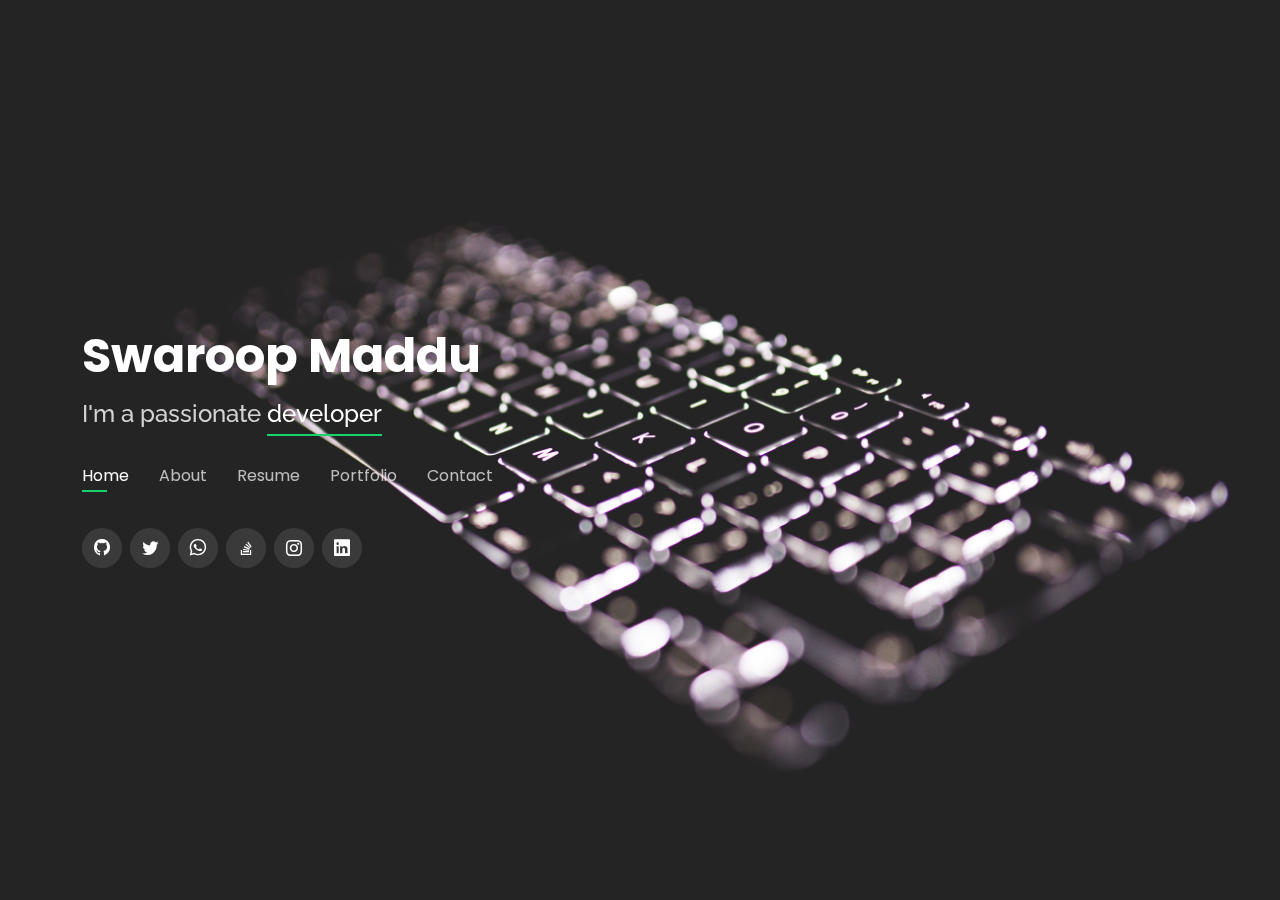
==== index.html @ d1d8c2c5 "update portfolio" ====
<!DOCTYPE html>
<html lang="en">

<head>
  <meta charset="utf-8">
  <meta content="width=device-width, initial-scale=1.0" name="viewport">

  <title>Swaroop Maddu</title>
  <meta content="" name="description">
  <meta content="" name="keywords">

  <!-- Favicons -->
  <link href="assets/img/favicon.png" rel="icon">
  <link href="assets/img/apple-touch-icon.png" rel="apple-touch-icon">

  <!-- Google Fonts -->
  <link href="https://fonts.googleapis.com/css?family=Open+Sans:300,300i,400,400i,600,600i,700,700i|Raleway:300,300i,400,400i,500,500i,600,600i,700,700i|Poppins:300,300i,400,400i,500,500i,600,600i,700,700i" rel="stylesheet">

  <!-- Vendor CSS Files -->
  <link href="assets/vendor/bootstrap/css/bootstrap.min.css" rel="stylesheet">
  <link href="assets/vendor/bootstrap-icons/bootstrap-icons.css" rel="stylesheet">
  <link href="assets/vendor/boxicons/css/boxicons.min.css" rel="stylesheet">
  <link href="assets/vendor/glightbox/css/glightbox.min.css" rel="stylesheet">
  <link href="assets/vendor/remixicon/remixicon.css" rel="stylesheet">
  <link href="assets/vendor/swiper/swiper-bundle.min.css" rel="stylesheet">

  <!-- Template Main CSS File -->
  <link href="assets/css/style.css" rel="stylesheet">

</head>
<style>
  .portfolio-wrap .img-fluid{
    width: 30rem;
    height: 15rem;
    }

</style>

<body>

  <!-- ======= Header ======= -->
  <header id="header">
    <div class="container">

      <h1><a href="index.html">Swaroop Maddu</a></h1>
      <h2>I'm a passionate <span>developer</span></h2>

      <nav id="navbar" class="navbar">
        <ul>
          <li><a class="nav-link active" href="#header">Home</a></li>
          <li><a class="nav-link" href="#about">About</a></li>
          <li><a class="nav-link" href="#resume">Resume</a></li>
          <li><a class="nav-link" href="#portfolio">Portfolio</a></li>
          <li><a class="nav-link" href="#contact">Contact</a></li>
        </ul>
        <i class="bi bi-list mobile-nav-toggle"></i>
      </nav><!-- .navbar -->

      <div class="social-links">
        <a href="https://github.com/swaroopmaddu" class="github"><i class="bi bi-github"></i></a>
        <a href="https://twitter.com/MadduSwaroop" class="twitter"><i class="bi bi-twitter"></i></a>     
        <a href="https://wa.me/919705672878/?text=Hello" class="whatsapp"><i class="bi bi-whatsapp"></i></a>   
        <a href="https://stackoverflow.com/users/8326080/maddu-swaroop" class="stackoverflow"><i class="ri-stack-overflow-fill"></i></a>
        <a href="https://www.instagram.com/madduswaroop/" class="instagram"><i class="bi bi-instagram"></i></a>
        <a href="https://www.linkedin.com/in/madduswaroop/" class="linkedin"><i class="bi bi-linkedin"></i></a>

       
      </div>

    </div>
  </header><!-- End Header -->

  <!-- ======= About Section ======= -->
  <section id="about" class="about">

    <!-- ======= About Me ======= -->
    <div class="about-me container">

      <div class="section-title">
        <h2>About</h2>
        <p>Learn more about me</p>
      </div>

      <div class="row">
        <div class="col-lg-4" data-aos="fade-right">
          <img src="assets/img/me.jpg" class="img-fluid" alt="">
        </div>
        <div class="col-lg-8 pt-4 pt-lg-0 content" data-aos="fade-left">
          <h3>Software Developer</h3>
          <p class="fst-italic">
            I'm currently working in <span>Eigen Vectors PVT LTD</span>
          </p>
          <div class="row">
            <div class="col-lg-6">
              <ul>
                <li><i class="bi bi-chevron-right"></i> <strong>Birthday:</strong> <span>16 OCT 1999</span></li>
                <li><i class="bi bi-chevron-right"></i> <strong>Website:</strong> <span>swaroopmaddu.github.io</span></li>
                <li><i class="bi bi-chevron-right"></i> <strong>City:</strong> <span>Jangareddigudem, AP, India</span></li>
              </ul>
            </div>
            <div class="col-lg-6">
              <ul>
                <li><i class="bi bi-chevron-right"></i> <strong>Degree:</strong> <span>Bachelor</span></li>
                <li><i class="bi bi-chevron-right"></i> <strong>Email:</strong> <span>madduswaroop@gmail.com</span></li>
                <li><i class="bi bi-chevron-right"></i> <strong>Experience:</strong> <span>2 Years</span></li>
              </ul>
            </div>
          </div>
          <p>
            Officiis eligendi itaque labore et dolorum mollitia officiis optio vero. Quisquam sunt adipisci omnis et ut. Nulla accusantium dolor incidunt officia tempore. Et eius omnis.
            Cupiditate ut dicta maxime officiis quidem quia. Sed et consectetur qui quia repellendus itaque neque. Aliquid amet quidem ut quaerat cupiditate. Ab et eum qui repellendus omnis culpa magni laudantium dolores.
          </p>
        </div>
      </div>

    </div><!-- End About Me -->

    <!-- Start Skills -->
    <div class="interests container">

      <div class="section-title">
        <h2>Skills</h2>
      </div>

      <div class="row">
        <div class="col-lg-6 skills-boxes">
          <!-- Row1 -->
            <div class="col-lg-2"></div>
            <div class="col-lg-2">
              <div class="skill-box">
                <img width="48pc" height="48px" src = "./assets/img/tech/c.svg" alt="C"/>
                <h6>C</h6>
              </div>
            </div>
            <div class="col-lg-2">
              <div class="skill-box">
                <img class="fill" src = "./assets/img/tech/cpp.svg" alt="C++"/>
                <h6>CPP</h6>
              </div>
            </div>

            <div class="col-lg-2">
              <div class="skill-box">
                <img src = "./assets/img/tech/java.svg" alt="Java"/>
                <h6>Java</h6>
              </div>
            </div>

            <div class="col-lg-2">
              <div class="skill-box">
                <img src = "./assets/img/tech/python.svg" alt="Python"/>
                <h6>Python</h6>
              </div>
            </div>
            
          <!-- Row2 -->
            <div class="col-lg-1"></div>
            <div class="col-lg-2">
              <div class="skill-box">
                <img src = "./assets/img/tech/html.svg" alt="HTML"/>
                <h6>HTML</h6>
              </div>
            </div>
            
            <div class="col-lg-2">
              <div class="skill-box">
                <img src = "./assets/img/tech/css3.svg" alt="CSS"/>
                <h6>CSS</h6>
              </div>
            </div>
            <div class="col-lg-2">
              <div class="skill-box">
                <img src = "./assets/img/tech/js.svg" alt="JavaScript"/>
                <h6>JS</h6>
              </div>
            </div>
            <div class="col-lg-2">
              <div class="skill-box">
                <img src = "./assets/img/tech/flutter.svg" alt="Flutter"/>
                <h6>Flutter</h6>
              </div>
            </div>
            <div class="col-lg-2">
              <div class="skill-box">
                <img src = "./assets/img/tech/firebase.svg" alt="Firebase"/>
                <h6>Firebase</h6>
              </div>
            </div>
          <!-- Row3 -->
            <div class="col-lg-2">
              <div class="skill-box">
                <img src = "./assets/img/tech/django.svg" alt="Django"/>
                <h6>Django</h6>
              </div>
            </div>
            <div class="col-lg-1"></div>
            <div class="col-lg-2">
              <div class="skill-box">
                <img src = "./assets/img/tech/php.svg" alt="PHP"/>
                <h6>PHP</h6>
              </div>
            </div>
            <div class="col-lg-2">
              <div class="skill-box">
                <img height="48px" src = "./assets/img/tech/sql.png" alt="SQL"/>
                <h6>SQL</h6>
              </div>
            </div>
            <div class="col-lg-2">
              <div class="skill-box">
                <img src = "./assets/img/tech/github.svg" alt="Github"/>
                <h6>GitHub</h6>
              </div>
            </div>
           
            <div class="col-lg-2">
              <div class="skill-box">
                <img src = "./assets/img/tech/gitlab.svg" alt="Gitlab"/>
                <h6>Gitlab</h6>
              </div>
            </div>
           
            
            <div class="col-lg-2">
              <div class="skill-box">
                <img height="48px" src = "./assets/img/tech/linux.png" alt="Linux"/>
                <h6>Linux</h6>
              </div>
            </div>
        </div>
        <div class="col-lg-6"  data-aos="fade-right">
            <img src="assets/img/code.svg" class="img-fluid" alt="coding">
          </div>
        </div>
      </div>

    </div><!-- End Interests -->

    <!-- ======= Skills Proficiency  ======= -->
    <div class="skills container">

      <div class="section-title">
        <h2>Proficiency</h2>
      </div>

      <div class="row skills-content">
        <div class="col-lg-12">
          <div class="progress">
            <span class="skill">Backend <i class="val">85%</i></span>
            <div class="progress-bar-wrap">
              <div class="progress-bar" role="progressbar" aria-valuenow="85" aria-valuemin="0" aria-valuemax="100"></div>
            </div>
          </div>

          <div class="progress">
            <span class="skill">Frontend <i class="val">85%</i></span>
            <div class="progress-bar-wrap">
              <div class="progress-bar" role="progressbar" aria-valuenow="85" aria-valuemin="0" aria-valuemax="100"></div>
            </div>
          </div>

          <div class="progress">
            <span class="skill">Programming <i class="val">80%</i></span>
            <div class="progress-bar-wrap">
              <div class="progress-bar" role="progressbar" aria-valuenow="80" aria-valuemin="0" aria-valuemax="100"></div>
            </div>
          </div>

          <div class="progress">
            <span class="skill">Design <i class="val">60%</i></span>
            <div class="progress-bar-wrap">
              <div class="progress-bar" role="progressbar" aria-valuenow="60" aria-valuemin="0" aria-valuemax="100"></div>
            </div>
          </div>
          
        </div>

      </div>

    </div><!-- End Skills Proficiency -->

    <!-- ======= Interests ======= -->
    <div class="interests container">

      <div class="section-title">
        <h2>Interests</h2>
      </div>

      <div class="row">
        
        <div class="col-lg-3 col-md-4 mt-4">
          <div class="icon-box">
            <i class="ri-computer-line" style="color: #5578ff;"></i>
            <h3>Web Development</h3>
          </div>
        </div>
        <div class="col-lg-3 col-md-4 mt-4">
          <div class="icon-box">
            <i class="ri-smartphone-fill" style="color: #e80368;"></i>
            <h3>Mobile Development</h3>
          </div>
        </div>
        <div class="col-lg-3 col-md-4 mt-4">
          <div class="icon-box">
            <i class="ri-links-fill" style="color: #ffbb2c;"></i>
            <h3>Block chain</h3>
          </div>
        </div>
        <div class="col-lg-3 col-md-4 mt-4">
          <div class="icon-box">
            <i class="ri-code-s-slash-line" style="color: #e361ff;"></i>
            <h3>Backend</h3>
          </div>
        </div>
        
      </div>

    </div><!-- End Interests -->

  </section><!-- End About Section -->

  <!-- ======= Resume Section ======= -->
  <section id="resume" class="resume">
    <div class="container">

      <div class="section-title">
        <h2>Resume</h2>
        <p>Check My Resume</p>
      </div>

      <div class="row">
        <div class="col-lg-6">

          <h3 class="resume-title">Education</h3>
          <div class="resume-item">
            <h4>Bachelor of Computer Science and Engineering </h4>
            <h5>2015 - 2016</h5>
            <p><em>Rajiv Gandhi University of Knowledge Technologies, Nuzvid   </em></p>
            <ul>
              <li>Completed Bachelors in CSE with GPA 8.5</li>
            </ul> 
          </div>
          <div class="resume-item">
            <h4>Pre University Course</h4>
            <h5>2015 - 2017</h5>
            <p><em>Rajiv Gandhi University of Knowledge Technologies, Nuzvid   </em></p>
            <ul>
              <li>Completed Higher Secondary Education with CGPA 7.62</li>
            </ul> 
          </div>
          <div class="resume-item">
            <h4>Secondary School Certificate</h4>
            <h5>2014 - 2015</h5>
            <p><em>Zilla Parishad High School, Jangareddigudem</em></p>
            <ul>
              <li>Completed SSC with GPA 9.7</li>
            </ul>  
          </div>
        </div>
        <div class="col-lg-6">
          <h3 class="resume-title">Professional Experience</h3>
          <div class="resume-item">
            <h4>Research Engineer</h4>
            <h5>2021 - Present</h5>
            <p><em>Eigen Vectors, Pune</em></p>
            <p>
            <ul>
              <li>Responsible for researching emerging technologies like Artificial Intelligence, AR/VR, Blockchain,
                Biotechnology, Drones, etc ., and identify potential disrupting technologies and patterns that
                lead to actionable recommendations.</li>
            </ul>
            </p>
          </div>
          <div class="resume-item">
            <h4>Application Developer</h4>
            <h5>2019 - 2020</h5>
            <p><em>Moonshots, Pune</em></p>
            <p>
            <ul>
              <li>Worked on different projects in the field of Mobile/Web application development under the guidance of sir Dr. Obulpathi N CH.</li>
              <li>Technologies used Flutter for mobile applications development.</li>
              <li>Technologies used Django/Flask for web application development.</li>
            </ul>
            </p>
          </div>
        </div>
      </div>

    </div>
  </section><!-- End Resume Section -->


  <!-- ======= Portfolio Section ======= -->
  <section id="portfolio" class="portfolio">
    <div class="container">

      <div class="section-title">
        <h2>Portfolio</h2>
        <p>My Works</p>
      </div>

      <div class="row">
        <div class="col-lg-12 d-flex justify-content-center">
          <ul id="portfolio-flters">
            <li data-filter="*" class="filter-active">All</li>
            <li data-filter=".filter-app">Flutter </li>
            <li data-filter=".filter-java">Java</li>
            <li data-filter=".filter-python">Python</li>
          </ul>
        </div>
      </div>

      <div class="row portfolio-container">

        <div class="col-lg-4 col-md-6 portfolio-item filter-app">
          <div class="portfolio-wrap">
            <img src="assets/img/portfolio/flutterandfirebase.png" class="img-fluid" alt="">
            <div class="portfolio-info">
              <h4>At Auction</h4>
              <p>An auction platform using Flutter.</p>
              <div class="portfolio-links">
                <a href="https://github.com/swaroopmaddu/atauction"><i class="bx bx-link"></i></a>
              </div>
            </div>
          </div>
        </div>

        <div class="col-lg-4 col-md-6 portfolio-item filter-python">
          <div class="portfolio-wrap">
            <img src="assets/img/portfolio/gplay.jpg" class="img-fluid" alt="">
            <div class="portfolio-info">
              <h4>PlayStore Reviews Scrapper</h4>
              <p>Python Script to scrape reviews from PlayStore/p>
              <div class="portfolio-links">
                <a href="https://github.com/swaroopmaddu/PlaystoreReviewsScrapper"><i class="bx bx-link"></i></a>
              </div>
            </div>
          </div>
        </div>

        <div class="col-lg-4 col-md-6 portfolio-item filter-app">
          <div class="portfolio-wrap">
            <img src="assets/img/portfolio/flutter-api.png" class="img-fluid" alt="">
            <div class="portfolio-info">
              <h4>I Motivate</h4>
              <p>I Motivate is an application to display random quotes. </p>
              <div class="portfolio-links">
                <a href="https://github.com/swaroopmaddu/MotivationalQuotes" ><i class="bx bx-link"></i></a>
              </div>
            </div>
          </div>
        </div>

        <div class="col-lg-4 col-md-6 portfolio-item filter-java">
          <div class="portfolio-wrap">
            <img src="assets/img/portfolio/java.png" class="img-fluid" alt="">
            <div class="portfolio-info">
              <h4>Examiner</h4>
              <p>Examiner is an online Examination System developed for educational institutes to conduct MCQs test for their students on regular basis.</p>
              <div class="portfolio-links">
                <a href="https://github.com/swaroopmaddu/Examiner"><i class="bx bx-link"></i></a>
              </div>
            </div>
          </div>
        </div>

        <div class="col-lg-4 col-md-6 portfolio-item filter-app">
          <div class="portfolio-wrap">
            <img src="assets/img/portfolio/flutter-api.png" class="img-fluid" alt="">
            <div class="portfolio-info">
              <h4>Trivia Quiz</h4>
              <p>A Flutter quiz application using Flutter with the api Open Trivia Database.</p>
              <div class="portfolio-links">
                <a href="https://github.com/swaroopmaddu/TriviaQuiz"><i class="bx bx-link"></i></a>
              </div>
            </div>
          </div>
        </div>

        <div class="col-lg-4 col-md-6 portfolio-item filter-app">
          <div class="portfolio-wrap">
            <img src="assets/img/portfolio/flutterandfirebase.png" class="img-fluid" alt="">
            <div class="portfolio-info">
              <h4>Let's Chat</h4>
              <p>A simple chat application using Flutter</p>
              <div class="portfolio-links">
                <a href="https://github.com/swaroopmaddu/LetsChat_Flutter"><i class="bx bx-link"></i></a>
              </div>
            </div>
          </div>
        </div>

        <div class="col-lg-4 col-md-6 portfolio-item filter-app">
          <div class="portfolio-wrap">
            <img src="assets/img/portfolio/flutter.png" class="img-fluid" alt="">
            <div class="portfolio-info">
              <h4>Awesome Login</h4>
              <p>Login/Signup UI design in flutter.</p>
              <div class="portfolio-links">
                <a href="https://github.com/swaroopmaddu/asweomeLogin"><i class="bx bx-link"></i></a>
              </div>
            </div>
          </div>
        </div>

        <div class="col-lg-4 col-md-6 portfolio-item filter-app">
          <div class="portfolio-wrap">
            <img src="assets/img/portfolio/flutterandfirebase.png" class="img-fluid" alt="">
            <div class="portfolio-info">
              <h4>Remind Me</h4>
              <p>Remind Me is a simple To Do list application.</p>
              <div class="portfolio-links">
                <a href="https://github.com/swaroopmaddu/RemindMe"><i class="bx bx-link"></i></a>
              </div>
            </div>
          </div>
        </div>

        <div class="col-lg-4 col-md-6 portfolio-item filter-app">
          <div class="portfolio-wrap">
            <img src="assets/img/portfolio/python.jpg" class="img-fluid" alt="">
            <div class="portfolio-info">
              <h4>Paint Tkinter</h4>
              <p>Paint application using tkinter in Python 3.</p>
              <div class="portfolio-links">
                <a href="https://github.com/swaroopmaddu/TriviaQuiz"><i class="bx bx-link"></i></a>
              </div>
            </div>
          </div>
        </div>


      </div>

    </div>
  </section><!-- End Portfolio Section -->

  <!-- ======= Contact Section ======= -->
  <section id="contact" class="contact">
    <div class="container">

      <div class="section-title">
        <h2>Contact</h2>
        <p>Contact Me</p>
      </div>

      <div class="row mt-2">

        <div class="col-md-6 d-flex align-items-stretch">
          <div class="info-box">
            <i class="bx bx-map"></i>
            <h3>My Address</h3>
            <p>Jangareddigudem, AP, India</p>
          </div>
        </div>


        <div class="col-md-6 mt-4 mt-md-0 d-flex align-items-stretch">
          <div class="info-box">
            <i class="bx bx-share-alt"></i>
            <h3>Social Profiles</h3>
            <div class="social-links">
              <a href="https://twitter.com/MadduSwaroop" class="twitter"><i class="bi bi-twitter"></i></a>
              <a href="https://wa.me/919705672878/?text=Hello" class="whatsapp"><i class="bi bi-whatsapp"></i></a>
              <a href="https://www.instagram.com/madduswaroop/" class="instagram"><i class="bi bi-instagram"></i></a>
              <a href="https://www.linkedin.com/in/madduswaroop/" class="linkedin"><i class="bi bi-linkedin"></i></a>
            </div>
          </div>
        </div>

        <div class="col-md-6 mt-4 d-flex align-items-stretch">
          <div class="info-box">
            <i class="bx bx-envelope"></i>
            <h3>Email Me</h3>
            <a href="mailto:madduswaroop@gmail.com" target="_blank">madduswaroop@gmail.com</a>
          </div>
        </div>
        <div class="col-md-6 mt-4 d-flex align-items-stretch">
          <div class="info-box">
            <i class="bx bx-phone-call"></i>
            <h3>Call Me</h3>
            <a href="tel:+91-970-567-2878">+91 9705672878</>
          </div>
        </div>
      </div>

    </div>
  </section><!-- End Contact Section -->


  <!-- Vendor JS Files -->
  <script src="assets/vendor/bootstrap/js/bootstrap.bundle.min.js"></script>
  <script src="assets/vendor/glightbox/js/glightbox.min.js"></script>
  <script src="assets/vendor/isotope-layout/isotope.pkgd.min.js"></script>
  <script src="assets/vendor/php-email-form/validate.js"></script>
  <script src="assets/vendor/purecounter/purecounter.js"></script>
  <script src="assets/vendor/swiper/swiper-bundle.min.js"></script>
  <script src="assets/vendor/waypoints/noframework.waypoints.js"></script>

  <!-- Template Main JS File -->
  <script src="assets/js/main.js"></script>

</body>

</html>
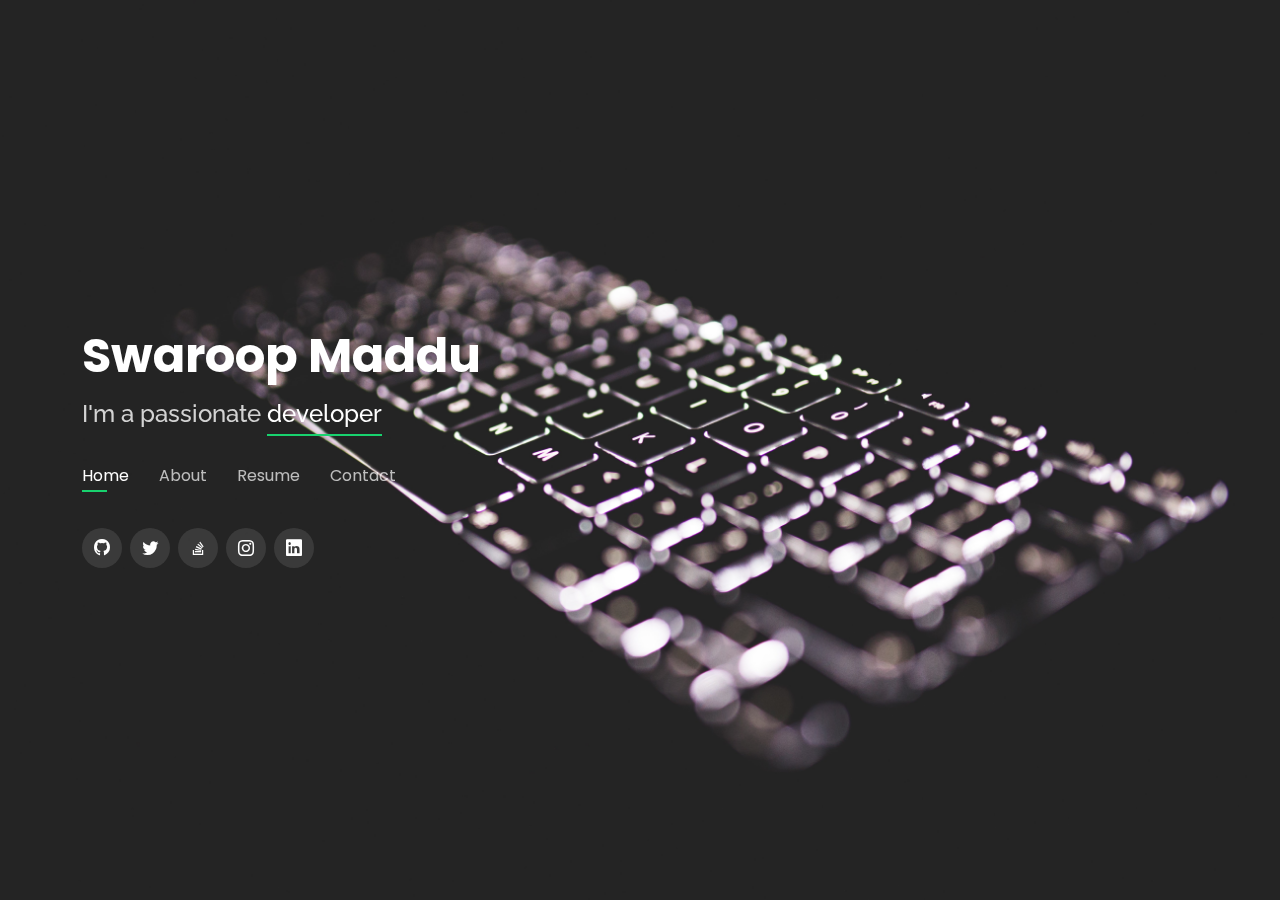
==== commit 2a0b395b: "Update website" ====
--- a/index.html
+++ b/index.html
@@ -50,7 +50,6 @@
           <li><a class="nav-link active" href="#header">Home</a></li>
           <li><a class="nav-link" href="#about">About</a></li>
           <li><a class="nav-link" href="#resume">Resume</a></li>
-          <li><a class="nav-link" href="#portfolio">Portfolio</a></li>
           <li><a class="nav-link" href="#contact">Contact</a></li>
         </ul>
         <i class="bi bi-list mobile-nav-toggle"></i>
@@ -59,7 +58,6 @@
       <div class="social-links">
         <a href="https://github.com/swaroopmaddu" class="github"><i class="bi bi-github"></i></a>
         <a href="https://twitter.com/MadduSwaroop" class="twitter"><i class="bi bi-twitter"></i></a>     
-        <a href="https://wa.me/919705672878/?text=Hello" class="whatsapp"><i class="bi bi-whatsapp"></i></a>   
         <a href="https://stackoverflow.com/users/8326080/maddu-swaroop" class="stackoverflow"><i class="ri-stack-overflow-fill"></i></a>
         <a href="https://www.instagram.com/madduswaroop/" class="instagram"><i class="bi bi-instagram"></i></a>
         <a href="https://www.linkedin.com/in/madduswaroop/" class="linkedin"><i class="bi bi-linkedin"></i></a>
@@ -86,10 +84,20 @@
           <img src="assets/img/me.jpg" class="img-fluid" alt="">
         </div>
         <div class="col-lg-8 pt-4 pt-lg-0 content" data-aos="fade-left">
-          <h3>Software Developer</h3>
+          <h3>Research Engineer</h3>
           <p class="fst-italic">
-            I'm currently working in <span>Eigen Vectors PVT LTD</span>
+            <span>Strawhats PVT LTD,</span> Bangalore, Karnataka
           </p>
+          <div class="row mb-4">
+            <p>
+              &emsp;I, Swaroop Maddu, am a developer. I have a Bachelors Degree in Computer Science and Engineering from the Rajiv Gandhi University of Knowledge and Technologies, Nuzvid.
+              I have worked on various projects in the field of Application Development and Web Development. I am currently working on a project in the field of Web3 on Solana Blockchain.
+               I love to build open source projects.
+            </p>
+            <p>
+              &emsp;Apart from my work, I like to do Photography, travel, and read books. I am a keen learner and a self-motivated person. I am always looking for new challenges and opportunities to learn new things.
+            </p>
+          </div>
           <div class="row">
             <div class="col-lg-6">
               <ul>
@@ -106,10 +114,10 @@
               </ul>
             </div>
           </div>
-          <p>
+          <!--p>
             Officiis eligendi itaque labore et dolorum mollitia officiis optio vero. Quisquam sunt adipisci omnis et ut. Nulla accusantium dolor incidunt officia tempore. Et eius omnis.
             Cupiditate ut dicta maxime officiis quidem quia. Sed et consectetur qui quia repellendus itaque neque. Aliquid amet quidem ut quaerat cupiditate. Ab et eum qui repellendus omnis culpa magni laudantium dolores.
-          </p>
+          </p-->
         </div>
       </div>
 
@@ -287,7 +295,18 @@
       </div>
 
       <div class="row">
-        
+        <div class="col-lg-3 col-md-4 mt-4">
+          <div class="icon-box">
+            <i class="ri-links-fill" style="color: #ffbb2c;"></i>
+            <h3>Block chain</h3>
+          </div>
+        </div>
+        <div class="col-lg-3 col-md-4 mt-4">
+          <div class="icon-box">
+            <i class="ri-code-s-slash-line" style="color: #e361ff;"></i>
+            <h3>Backend</h3>
+          </div>
+        </div>
         <div class="col-lg-3 col-md-4 mt-4">
           <div class="icon-box">
             <i class="ri-computer-line" style="color: #5578ff;"></i>
@@ -300,19 +319,6 @@
             <h3>Mobile Development</h3>
           </div>
         </div>
-        <div class="col-lg-3 col-md-4 mt-4">
-          <div class="icon-box">
-            <i class="ri-links-fill" style="color: #ffbb2c;"></i>
-            <h3>Block chain</h3>
-          </div>
-        </div>
-        <div class="col-lg-3 col-md-4 mt-4">
-          <div class="icon-box">
-            <i class="ri-code-s-slash-line" style="color: #e361ff;"></i>
-            <h3>Backend</h3>
-          </div>
-        </div>
-        
       </div>
 
     </div><!-- End Interests -->
@@ -362,7 +368,7 @@
           <div class="resume-item">
             <h4>Research Engineer</h4>
             <h5>2021 - Present</h5>
-            <p><em>Eigen Vectors, Pune</em></p>
+            <p><em>Strawhats, Bangalore</em></p>
             <p>
             <ul>
               <li>Responsible for researching emerging technologies like Artificial Intelligence, AR/VR, Blockchain,
@@ -390,151 +396,6 @@
   </section><!-- End Resume Section -->
 
 
-  <!-- ======= Portfolio Section ======= -->
-  <section id="portfolio" class="portfolio">
-    <div class="container">
-
-      <div class="section-title">
-        <h2>Portfolio</h2>
-        <p>My Works</p>
-      </div>
-
-      <div class="row">
-        <div class="col-lg-12 d-flex justify-content-center">
-          <ul id="portfolio-flters">
-            <li data-filter="*" class="filter-active">All</li>
-            <li data-filter=".filter-app">Flutter </li>
-            <li data-filter=".filter-java">Java</li>
-            <li data-filter=".filter-python">Python</li>
-          </ul>
-        </div>
-      </div>
-
-      <div class="row portfolio-container">
-
-        <div class="col-lg-4 col-md-6 portfolio-item filter-app">
-          <div class="portfolio-wrap">
-            <img src="assets/img/portfolio/flutterandfirebase.png" class="img-fluid" alt="">
-            <div class="portfolio-info">
-              <h4>At Auction</h4>
-              <p>An auction platform using Flutter.</p>
-              <div class="portfolio-links">
-                <a href="https://github.com/swaroopmaddu/atauction"><i class="bx bx-link"></i></a>
-              </div>
-            </div>
-          </div>
-        </div>
-
-        <div class="col-lg-4 col-md-6 portfolio-item filter-python">
-          <div class="portfolio-wrap">
-            <img src="assets/img/portfolio/gplay.jpg" class="img-fluid" alt="">
-            <div class="portfolio-info">
-              <h4>PlayStore Reviews Scrapper</h4>
-              <p>Python Script to scrape reviews from PlayStore/p>
-              <div class="portfolio-links">
-                <a href="https://github.com/swaroopmaddu/PlaystoreReviewsScrapper"><i class="bx bx-link"></i></a>
-              </div>
-            </div>
-          </div>
-        </div>
-
-        <div class="col-lg-4 col-md-6 portfolio-item filter-app">
-          <div class="portfolio-wrap">
-            <img src="assets/img/portfolio/flutter-api.png" class="img-fluid" alt="">
-            <div class="portfolio-info">
-              <h4>I Motivate</h4>
-              <p>I Motivate is an application to display random quotes. </p>
-              <div class="portfolio-links">
-                <a href="https://github.com/swaroopmaddu/MotivationalQuotes" ><i class="bx bx-link"></i></a>
-              </div>
-            </div>
-          </div>
-        </div>
-
-        <div class="col-lg-4 col-md-6 portfolio-item filter-java">
-          <div class="portfolio-wrap">
-            <img src="assets/img/portfolio/java.png" class="img-fluid" alt="">
-            <div class="portfolio-info">
-              <h4>Examiner</h4>
-              <p>Examiner is an online Examination System developed for educational institutes to conduct MCQs test for their students on regular basis.</p>
-              <div class="portfolio-links">
-                <a href="https://github.com/swaroopmaddu/Examiner"><i class="bx bx-link"></i></a>
-              </div>
-            </div>
-          </div>
-        </div>
-
-        <div class="col-lg-4 col-md-6 portfolio-item filter-app">
-          <div class="portfolio-wrap">
-            <img src="assets/img/portfolio/flutter-api.png" class="img-fluid" alt="">
-            <div class="portfolio-info">
-              <h4>Trivia Quiz</h4>
-              <p>A Flutter quiz application using Flutter with the api Open Trivia Database.</p>
-              <div class="portfolio-links">
-                <a href="https://github.com/swaroopmaddu/TriviaQuiz"><i class="bx bx-link"></i></a>
-              </div>
-            </div>
-          </div>
-        </div>
-
-        <div class="col-lg-4 col-md-6 portfolio-item filter-app">
-          <div class="portfolio-wrap">
-            <img src="assets/img/portfolio/flutterandfirebase.png" class="img-fluid" alt="">
-            <div class="portfolio-info">
-              <h4>Let's Chat</h4>
-              <p>A simple chat application using Flutter</p>
-              <div class="portfolio-links">
-                <a href="https://github.com/swaroopmaddu/LetsChat_Flutter"><i class="bx bx-link"></i></a>
-              </div>
-            </div>
-          </div>
-        </div>
-
-        <div class="col-lg-4 col-md-6 portfolio-item filter-app">
-          <div class="portfolio-wrap">
-            <img src="assets/img/portfolio/flutter.png" class="img-fluid" alt="">
-            <div class="portfolio-info">
-              <h4>Awesome Login</h4>
-              <p>Login/Signup UI design in flutter.</p>
-              <div class="portfolio-links">
-                <a href="https://github.com/swaroopmaddu/asweomeLogin"><i class="bx bx-link"></i></a>
-              </div>
-            </div>
-          </div>
-        </div>
-
-        <div class="col-lg-4 col-md-6 portfolio-item filter-app">
-          <div class="portfolio-wrap">
-            <img src="assets/img/portfolio/flutterandfirebase.png" class="img-fluid" alt="">
-            <div class="portfolio-info">
-              <h4>Remind Me</h4>
-              <p>Remind Me is a simple To Do list application.</p>
-              <div class="portfolio-links">
-                <a href="https://github.com/swaroopmaddu/RemindMe"><i class="bx bx-link"></i></a>
-              </div>
-            </div>
-          </div>
-        </div>
-
-        <div class="col-lg-4 col-md-6 portfolio-item filter-app">
-          <div class="portfolio-wrap">
-            <img src="assets/img/portfolio/python.jpg" class="img-fluid" alt="">
-            <div class="portfolio-info">
-              <h4>Paint Tkinter</h4>
-              <p>Paint application using tkinter in Python 3.</p>
-              <div class="portfolio-links">
-                <a href="https://github.com/swaroopmaddu/TriviaQuiz"><i class="bx bx-link"></i></a>
-              </div>
-            </div>
-          </div>
-        </div>
-
-
-      </div>
-
-    </div>
-  </section><!-- End Portfolio Section -->
-
   <!-- ======= Contact Section ======= -->
   <section id="contact" class="contact">
     <div class="container">
@@ -561,7 +422,6 @@
             <h3>Social Profiles</h3>
             <div class="social-links">
               <a href="https://twitter.com/MadduSwaroop" class="twitter"><i class="bi bi-twitter"></i></a>
-              <a href="https://wa.me/919705672878/?text=Hello" class="whatsapp"><i class="bi bi-whatsapp"></i></a>
               <a href="https://www.instagram.com/madduswaroop/" class="instagram"><i class="bi bi-instagram"></i></a>
               <a href="https://www.linkedin.com/in/madduswaroop/" class="linkedin"><i class="bi bi-linkedin"></i></a>
             </div>
@@ -573,13 +433,6 @@
             <i class="bx bx-envelope"></i>
             <h3>Email Me</h3>
             <a href="mailto:madduswaroop@gmail.com" target="_blank">madduswaroop@gmail.com</a>
-          </div>
-        </div>
-        <div class="col-md-6 mt-4 d-flex align-items-stretch">
-          <div class="info-box">
-            <i class="bx bx-phone-call"></i>
-            <h3>Call Me</h3>
-            <a href="tel:+91-970-567-2878">+91 9705672878</>
           </div>
         </div>
       </div>
@@ -602,4 +455,4 @@
 
 </body>
 
-</html>+</html>
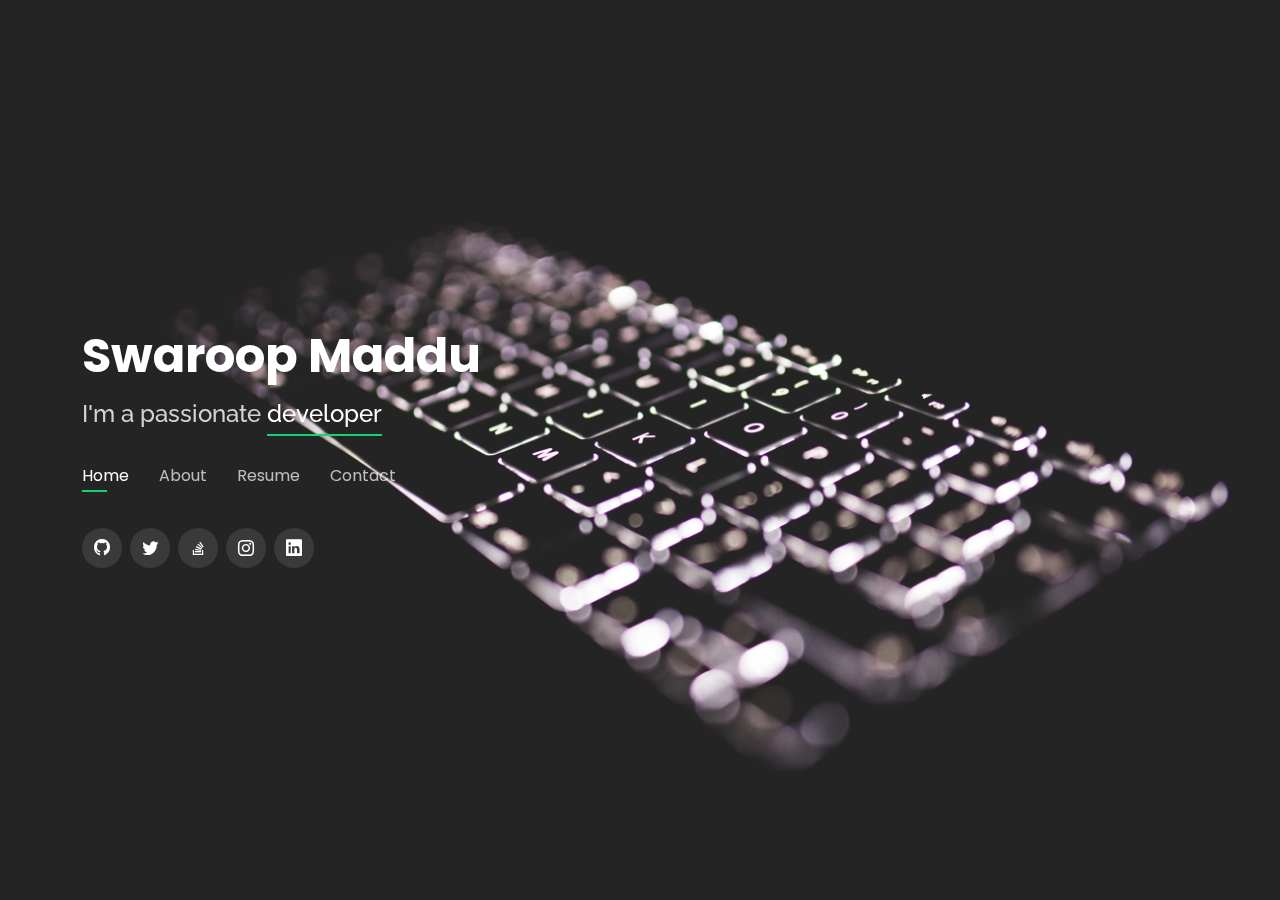
==== commit 13657275: "Fix image size" ====
--- a/index.html
+++ b/index.html
@@ -81,7 +81,7 @@
 
       <div class="row">
         <div class="col-lg-4" data-aos="fade-right">
-          <img src="assets/img/me.jpg" class="img-fluid" alt="">
+          <img src="assets/img/me.webp" class="img-fluid" alt="">
         </div>
         <div class="col-lg-8 pt-4 pt-lg-0 content" data-aos="fade-left">
           <h3>Research Engineer</h3>
@@ -103,7 +103,7 @@
               <ul>
                 <li><i class="bi bi-chevron-right"></i> <strong>Birthday:</strong> <span>16 OCT 1999</span></li>
                 <li><i class="bi bi-chevron-right"></i> <strong>Website:</strong> <span>swaroopmaddu.github.io</span></li>
-                <li><i class="bi bi-chevron-right"></i> <strong>City:</strong> <span>Jangareddigudem, AP, India</span></li>
+                <li><i class="bi bi-chevron-right"></i> <strong>City:</strong> <span>Bangalore, India</span></li>
               </ul>
             </div>
             <div class="col-lg-6">
@@ -340,7 +340,7 @@
           <h3 class="resume-title">Education</h3>
           <div class="resume-item">
             <h4>Bachelor of Computer Science and Engineering </h4>
-            <h5>2015 - 2016</h5>
+            <h5>2017 - 2021</h5>
             <p><em>Rajiv Gandhi University of Knowledge Technologies, Nuzvid   </em></p>
             <ul>
               <li>Completed Bachelors in CSE with GPA 8.5</li>
--- a/assets/css/style.css
+++ b/assets/css/style.css
@@ -13,7 +13,7 @@
 body::before {
   content: "";
   position: fixed;
-  background: #040404 url("../img/bg.jpg") top right no-repeat;
+  background: #040404 url("../img/bg.webp") top right no-repeat;
   background-size: cover;
   left: 0;
   right: 0;
@@ -1186,4 +1186,12 @@
   display: flex;
   flex-wrap: wrap;
   justify-content: flex-start;
+}
+
+.skill-box:hover{
+  border-radius: 5px;
+  aspect-ratio: 1/1;
+  transform: scale(1.2);
+  z-index: 10;
+  transition: ease-in-out 0.2s;
 }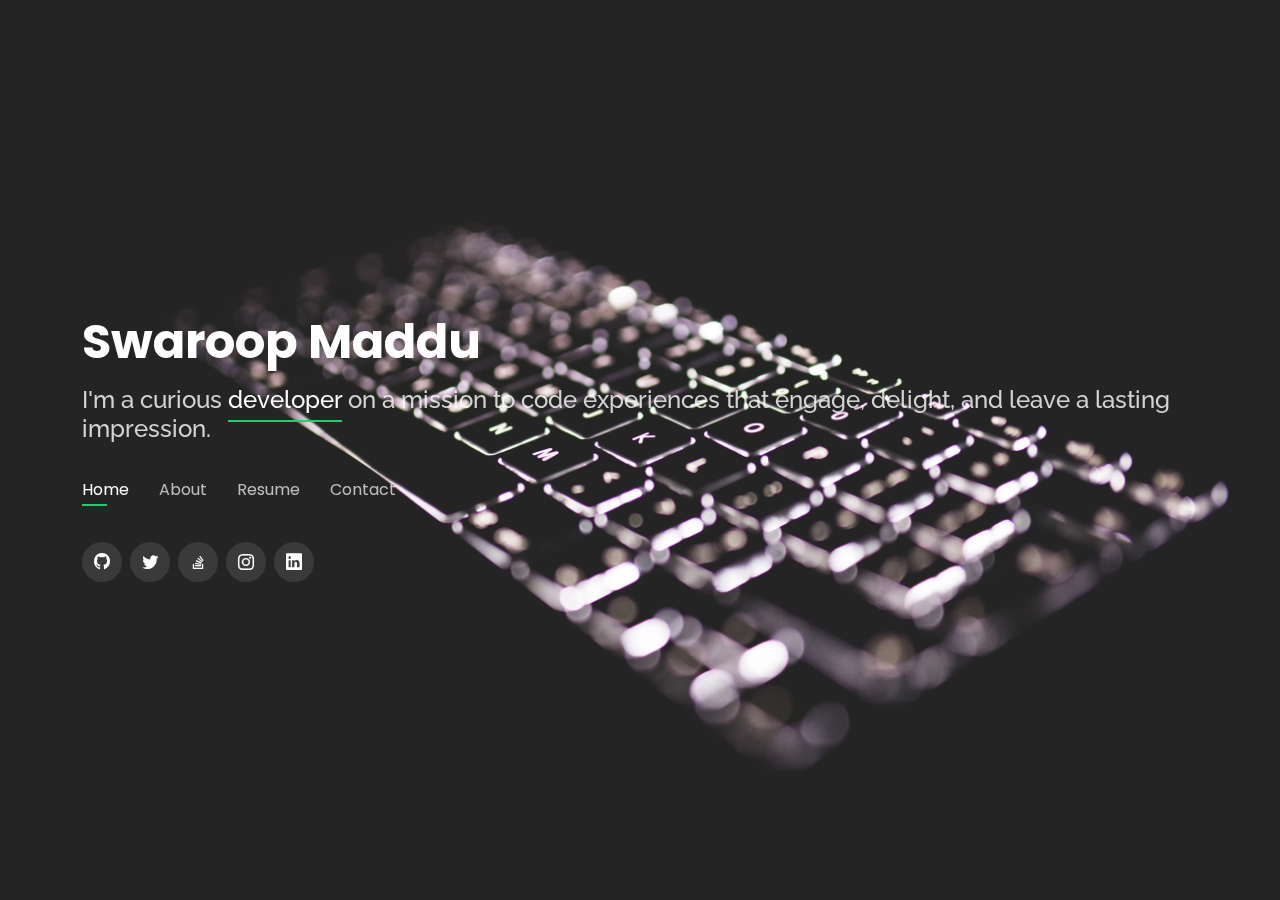
==== commit 51ca8e93: "Update" ====
--- a/index.html
+++ b/index.html
@@ -14,7 +14,9 @@
   <link href="assets/img/apple-touch-icon.png" rel="apple-touch-icon">
 
   <!-- Google Fonts -->
-  <link href="https://fonts.googleapis.com/css?family=Open+Sans:300,300i,400,400i,600,600i,700,700i|Raleway:300,300i,400,400i,500,500i,600,600i,700,700i|Poppins:300,300i,400,400i,500,500i,600,600i,700,700i" rel="stylesheet">
+  <link
+    href="https://fonts.googleapis.com/css?family=Open+Sans:300,300i,400,400i,600,600i,700,700i|Raleway:300,300i,400,400i,500,500i,600,600i,700,700i|Poppins:300,300i,400,400i,500,500i,600,600i,700,700i"
+    rel="stylesheet">
 
   <!-- Vendor CSS Files -->
   <link href="assets/vendor/bootstrap/css/bootstrap.min.css" rel="stylesheet">
@@ -29,11 +31,10 @@
 
 </head>
 <style>
-  .portfolio-wrap .img-fluid{
+  .portfolio-wrap .img-fluid {
     width: 30rem;
     height: 15rem;
-    }
-
+  }
 </style>
 
 <body>
@@ -43,7 +44,8 @@
     <div class="container">
 
       <h1><a href="index.html">Swaroop Maddu</a></h1>
-      <h2>I'm a passionate <span>developer</span></h2>
+      <h2>I'm a curious <span>developer</span> on a mission to code experiences that engage, delight, and leave a
+        lasting impression.</h2>
 
       <nav id="navbar" class="navbar">
         <ul>
@@ -57,12 +59,13 @@
 
       <div class="social-links">
         <a href="https://github.com/swaroopmaddu" class="github"><i class="bi bi-github"></i></a>
-        <a href="https://twitter.com/MadduSwaroop" class="twitter"><i class="bi bi-twitter"></i></a>     
-        <a href="https://stackoverflow.com/users/8326080/maddu-swaroop" class="stackoverflow"><i class="ri-stack-overflow-fill"></i></a>
-        <a href="https://www.instagram.com/madduswaroop/" class="instagram"><i class="bi bi-instagram"></i></a>
-        <a href="https://www.linkedin.com/in/madduswaroop/" class="linkedin"><i class="bi bi-linkedin"></i></a>
-
-       
+        <a href="https://twitter.com/madduswaroop" class="twitter"><i class="bi bi-twitter"></i></a>
+        <a href="https://stackoverflow.com/users/8326080/maddu-swaroop" class="stackoverflow"><i
+            class="ri-stack-overflow-fill"></i></a>
+        <a href="https://www.instagram.com/swaroopmaddu/" class="instagram"><i class="bi bi-instagram"></i></a>
+        <a href="https://www.linkedin.com/in/swaroopmaddu/" class="linkedin"><i class="bi bi-linkedin"></i></a>
+
+
       </div>
 
     </div>
@@ -84,40 +87,39 @@
           <img src="assets/img/me.webp" class="img-fluid" alt="">
         </div>
         <div class="col-lg-8 pt-4 pt-lg-0 content" data-aos="fade-left">
-          <h3>Research Engineer</h3>
+          <h3>Developer</h3>
           <p class="fst-italic">
-            <span>Strawhats PVT LTD,</span> Bangalore, Karnataka
+            <span>Otter Sec,</span> Remote, US
           </p>
           <div class="row mb-4">
             <p>
-              &emsp;I, Swaroop Maddu, am a developer. I have a Bachelors Degree in Computer Science and Engineering from the Rajiv Gandhi University of Knowledge and Technologies, Nuzvid.
-              I have worked on various projects in the field of Application Development and Web Development. I am currently working on a project in the field of Web3 on Solana Blockchain.
-               I love to build open source projects.
-            </p>
-            <p>
-              &emsp;Apart from my work, I like to do Photography, travel, and read books. I am a keen learner and a self-motivated person. I am always looking for new challenges and opportunities to learn new things.
+              &emsp;Hey there, I'm Swaroop Maddu, a passionate developer with a bachelor's degree in Computer Science
+              and Engineering from the Rajiv Gandhi University of Knowledge and Technologies, Nuzvid. Over the past
+              three years, I've immersed myself in the dynamic world of Web3 and Crypto, where I found my real passion.
+            </p>
+            <p>
+              &emsp;My journey led me to Otter Sec, where I've been honing my skills as a Developer, specializing in
+              building tools for Solana program verification. I've also delved into the realm of Stellar Blockchain,
+              developing a Proof of Concept Formal Verification framework for Soroban Smart contracts from scratch.
+            </p>
+            <p>
+              &emsp;When I'm not coding, you can find me indulging in my hobbies – capturing moments with my camera,
+              exploring new destinations, or immersing myself in a great read. With a curious nature and a strong desire
+              to learn, I'm constantly seeking new challenges and chances to broaden my knowledge and experiences.
             </p>
           </div>
           <div class="row">
             <div class="col-lg-6">
               <ul>
-                <li><i class="bi bi-chevron-right"></i> <strong>Birthday:</strong> <span>16 OCT 1999</span></li>
-                <li><i class="bi bi-chevron-right"></i> <strong>Website:</strong> <span>swaroopmaddu.github.io</span></li>
-                <li><i class="bi bi-chevron-right"></i> <strong>City:</strong> <span>Bangalore, India</span></li>
+                <li><i class="bi bi-chevron-right"></i> <strong>Degree:</strong> <span>Bachelors</span></li>
               </ul>
             </div>
             <div class="col-lg-6">
               <ul>
-                <li><i class="bi bi-chevron-right"></i> <strong>Degree:</strong> <span>Bachelor</span></li>
-                <li><i class="bi bi-chevron-right"></i> <strong>Email:</strong> <span>madduswaroop@gmail.com</span></li>
-                <li><i class="bi bi-chevron-right"></i> <strong>Experience:</strong> <span>2 Years</span></li>
+                <li><i class="bi bi-chevron-right"></i> <strong>Experience:</strong> <span>3 Years</span></li>
               </ul>
             </div>
           </div>
-          <!--p>
-            Officiis eligendi itaque labore et dolorum mollitia officiis optio vero. Quisquam sunt adipisci omnis et ut. Nulla accusantium dolor incidunt officia tempore. Et eius omnis.
-            Cupiditate ut dicta maxime officiis quidem quia. Sed et consectetur qui quia repellendus itaque neque. Aliquid amet quidem ut quaerat cupiditate. Ab et eum qui repellendus omnis culpa magni laudantium dolores.
-          </p-->
         </div>
       </div>
 
@@ -133,114 +135,120 @@
       <div class="row">
         <div class="col-lg-6 skills-boxes">
           <!-- Row1 -->
-            <div class="col-lg-2"></div>
-            <div class="col-lg-2">
-              <div class="skill-box">
-                <img width="48pc" height="48px" src = "./assets/img/tech/c.svg" alt="C"/>
-                <h6>C</h6>
-              </div>
-            </div>
-            <div class="col-lg-2">
-              <div class="skill-box">
-                <img class="fill" src = "./assets/img/tech/cpp.svg" alt="C++"/>
-                <h6>CPP</h6>
-              </div>
-            </div>
-
-            <div class="col-lg-2">
-              <div class="skill-box">
-                <img src = "./assets/img/tech/java.svg" alt="Java"/>
-                <h6>Java</h6>
-              </div>
-            </div>
-
-            <div class="col-lg-2">
-              <div class="skill-box">
-                <img src = "./assets/img/tech/python.svg" alt="Python"/>
-                <h6>Python</h6>
-              </div>
-            </div>
-            
+          <div class="col-lg-1"></div>
+          <div class="col-lg-2">
+            <div class="skill-box">
+              <img width="48pc" height="48px" src="./assets/img/tech/rust.svg" alt="C" />
+              <h6>Rust</h6>
+            </div>
+          </div>
+          <div class="col-lg-2">
+            <div class="skill-box">
+              <img width="48pc" height="48px" src="./assets/img/tech/c.svg" alt="C" />
+              <h6>C</h6>
+            </div>
+          </div>
+          <div class="col-lg-2">
+            <div class="skill-box">
+              <img class="fill" src="./assets/img/tech/cpp.svg" alt="C++" />
+              <h6>CPP</h6>
+            </div>
+          </div>
+
+          <div class="col-lg-2">
+            <div class="skill-box">
+              <img src="./assets/img/tech/java.svg" alt="Java" />
+              <h6>Java</h6>
+            </div>
+          </div>
+
+          <div class="col-lg-2">
+            <div class="skill-box">
+              <img src="./assets/img/tech/python.svg" alt="Python" />
+              <h6>Python</h6>
+            </div>
+          </div>
+
           <!-- Row2 -->
-            <div class="col-lg-1"></div>
-            <div class="col-lg-2">
-              <div class="skill-box">
-                <img src = "./assets/img/tech/html.svg" alt="HTML"/>
-                <h6>HTML</h6>
-              </div>
-            </div>
-            
-            <div class="col-lg-2">
-              <div class="skill-box">
-                <img src = "./assets/img/tech/css3.svg" alt="CSS"/>
-                <h6>CSS</h6>
-              </div>
-            </div>
-            <div class="col-lg-2">
-              <div class="skill-box">
-                <img src = "./assets/img/tech/js.svg" alt="JavaScript"/>
-                <h6>JS</h6>
-              </div>
-            </div>
-            <div class="col-lg-2">
-              <div class="skill-box">
-                <img src = "./assets/img/tech/flutter.svg" alt="Flutter"/>
-                <h6>Flutter</h6>
-              </div>
-            </div>
-            <div class="col-lg-2">
-              <div class="skill-box">
-                <img src = "./assets/img/tech/firebase.svg" alt="Firebase"/>
-                <h6>Firebase</h6>
-              </div>
-            </div>
+          <div class="col-lg-1"></div>
+          <div class="col-lg-2">
+            <div class="skill-box">
+              <img src="./assets/img/tech/html.svg" alt="HTML" />
+              <h6>HTML</h6>
+            </div>
+          </div>
+
+          <div class="col-lg-2">
+            <div class="skill-box">
+              <img src="./assets/img/tech/css3.svg" alt="CSS" />
+              <h6>CSS</h6>
+            </div>
+          </div>
+          <div class="col-lg-2">
+            <div class="skill-box">
+              <img src="./assets/img/tech/js.svg" alt="JavaScript" />
+              <h6>JS</h6>
+            </div>
+          </div>
+          <div class="col-lg-2">
+            <div class="skill-box">
+              <img src="./assets/img/tech/flutter.svg" alt="Flutter" />
+              <h6>Flutter</h6>
+            </div>
+          </div>
+          <div class="col-lg-2">
+            <div class="skill-box">
+              <img src="./assets/img/tech/firebase.svg" alt="Firebase" />
+              <h6>Firebase</h6>
+            </div>
+          </div>
           <!-- Row3 -->
-            <div class="col-lg-2">
-              <div class="skill-box">
-                <img src = "./assets/img/tech/django.svg" alt="Django"/>
-                <h6>Django</h6>
-              </div>
-            </div>
-            <div class="col-lg-1"></div>
-            <div class="col-lg-2">
-              <div class="skill-box">
-                <img src = "./assets/img/tech/php.svg" alt="PHP"/>
-                <h6>PHP</h6>
-              </div>
-            </div>
-            <div class="col-lg-2">
-              <div class="skill-box">
-                <img height="48px" src = "./assets/img/tech/sql.png" alt="SQL"/>
-                <h6>SQL</h6>
-              </div>
-            </div>
-            <div class="col-lg-2">
-              <div class="skill-box">
-                <img src = "./assets/img/tech/github.svg" alt="Github"/>
-                <h6>GitHub</h6>
-              </div>
-            </div>
-           
-            <div class="col-lg-2">
-              <div class="skill-box">
-                <img src = "./assets/img/tech/gitlab.svg" alt="Gitlab"/>
-                <h6>Gitlab</h6>
-              </div>
-            </div>
-           
-            
-            <div class="col-lg-2">
-              <div class="skill-box">
-                <img height="48px" src = "./assets/img/tech/linux.png" alt="Linux"/>
-                <h6>Linux</h6>
-              </div>
-            </div>
-        </div>
-        <div class="col-lg-6"  data-aos="fade-right">
-            <img src="assets/img/code.svg" class="img-fluid" alt="coding">
-          </div>
-        </div>
-      </div>
+          <div class="col-lg-2">
+            <div class="skill-box">
+              <img src="./assets/img/tech/django.svg" alt="Django" />
+              <h6>Django</h6>
+            </div>
+          </div>
+          <div class="col-lg-1"></div>
+          <div class="col-lg-2">
+            <div class="skill-box">
+              <img src="./assets/img/tech/php.svg" alt="PHP" />
+              <h6>PHP</h6>
+            </div>
+          </div>
+          <div class="col-lg-2">
+            <div class="skill-box">
+              <img height="48px" src="./assets/img/tech/sql.png" alt="SQL" />
+              <h6>SQL</h6>
+            </div>
+          </div>
+          <div class="col-lg-2">
+            <div class="skill-box">
+              <img src="./assets/img/tech/github.svg" alt="Github" />
+              <h6>GitHub</h6>
+            </div>
+          </div>
+
+          <div class="col-lg-2">
+            <div class="skill-box">
+              <img src="./assets/img/tech/gitlab.svg" alt="Gitlab" />
+              <h6>Gitlab</h6>
+            </div>
+          </div>
+
+
+          <div class="col-lg-2">
+            <div class="skill-box">
+              <img height="48px" src="./assets/img/tech/linux.png" alt="Linux" />
+              <h6>Linux</h6>
+            </div>
+          </div>
+        </div>
+        <div class="col-lg-6" data-aos="fade-right">
+          <img src="assets/img/code.svg" class="img-fluid" alt="coding">
+        </div>
+      </div>
+    </div>
 
     </div><!-- End Interests -->
 
@@ -256,31 +264,35 @@
           <div class="progress">
             <span class="skill">Backend <i class="val">85%</i></span>
             <div class="progress-bar-wrap">
-              <div class="progress-bar" role="progressbar" aria-valuenow="85" aria-valuemin="0" aria-valuemax="100"></div>
+              <div class="progress-bar" role="progressbar" aria-valuenow="85" aria-valuemin="0" aria-valuemax="100">
+              </div>
             </div>
           </div>
 
           <div class="progress">
             <span class="skill">Frontend <i class="val">85%</i></span>
             <div class="progress-bar-wrap">
-              <div class="progress-bar" role="progressbar" aria-valuenow="85" aria-valuemin="0" aria-valuemax="100"></div>
+              <div class="progress-bar" role="progressbar" aria-valuenow="85" aria-valuemin="0" aria-valuemax="100">
+              </div>
             </div>
           </div>
 
           <div class="progress">
             <span class="skill">Programming <i class="val">80%</i></span>
             <div class="progress-bar-wrap">
-              <div class="progress-bar" role="progressbar" aria-valuenow="80" aria-valuemin="0" aria-valuemax="100"></div>
+              <div class="progress-bar" role="progressbar" aria-valuenow="80" aria-valuemin="0" aria-valuemax="100">
+              </div>
             </div>
           </div>
 
           <div class="progress">
             <span class="skill">Design <i class="val">60%</i></span>
             <div class="progress-bar-wrap">
-              <div class="progress-bar" role="progressbar" aria-valuenow="60" aria-valuemin="0" aria-valuemax="100"></div>
-            </div>
-          </div>
-          
+              <div class="progress-bar" role="progressbar" aria-valuenow="60" aria-valuemin="0" aria-valuemax="100">
+              </div>
+            </div>
+          </div>
+
         </div>
 
       </div>
@@ -298,7 +310,7 @@
         <div class="col-lg-3 col-md-4 mt-4">
           <div class="icon-box">
             <i class="ri-links-fill" style="color: #ffbb2c;"></i>
-            <h3>Block chain</h3>
+            <h3>Blockchain</h3>
           </div>
         </div>
         <div class="col-lg-3 col-md-4 mt-4">
@@ -310,13 +322,13 @@
         <div class="col-lg-3 col-md-4 mt-4">
           <div class="icon-box">
             <i class="ri-computer-line" style="color: #5578ff;"></i>
-            <h3>Web Development</h3>
+            <h3>Development</h3>
           </div>
         </div>
         <div class="col-lg-3 col-md-4 mt-4">
           <div class="icon-box">
             <i class="ri-smartphone-fill" style="color: #e80368;"></i>
-            <h3>Mobile Development</h3>
+            <h3>Securiy</h3>
           </div>
         </div>
       </div>
@@ -338,58 +350,71 @@
         <div class="col-lg-6">
 
           <h3 class="resume-title">Education</h3>
-          <div class="resume-item">
-            <h4>Bachelor of Computer Science and Engineering </h4>
+
+          <div class="resume-item">
+            <h4>Bachelor of Computer Science and Engineering</h4>
             <h5>2017 - 2021</h5>
-            <p><em>Rajiv Gandhi University of Knowledge Technologies, Nuzvid   </em></p>
+            <p><em>Rajiv Gandhi University of Knowledge Technologies, Nuzvid</em></p>
             <ul>
-              <li>Completed Bachelors in CSE with GPA 8.5</li>
-            </ul> 
-          </div>
+              <li>GPA: 8.6</li>
+            </ul>
+          </div>
+
           <div class="resume-item">
             <h4>Pre University Course</h4>
             <h5>2015 - 2017</h5>
-            <p><em>Rajiv Gandhi University of Knowledge Technologies, Nuzvid   </em></p>
+            <p><em>Rajiv Gandhi University of Knowledge Technologies, Nuzvid</em></p>
             <ul>
-              <li>Completed Higher Secondary Education with CGPA 7.62</li>
-            </ul> 
-          </div>
+              <li>CGPA: 7.62</li>
+            </ul>
+          </div>
+
           <div class="resume-item">
             <h4>Secondary School Certificate</h4>
             <h5>2014 - 2015</h5>
             <p><em>Zilla Parishad High School, Jangareddigudem</em></p>
             <ul>
-              <li>Completed SSC with GPA 9.7</li>
-            </ul>  
+              <li>GPA: 9.7</li>
+            </ul>
           </div>
         </div>
         <div class="col-lg-6">
           <h3 class="resume-title">Professional Experience</h3>
+
+          <div class="resume-item">
+            <h4>Developer</h4>
+            <h5>December 2022 - Present</h5>
+            <p><em>Otter Sec, Remote</em></p>
+            <p>
+              <li>Building tools for Solana program verification.</li>
+              <li>Developing APIs to expose program address status.</li>
+              <li>Developing tooling for formal verification on Solana and Stellar smart contracts.</li>
+            </p>
+          </div>
+
           <div class="resume-item">
             <h4>Research Engineer</h4>
-            <h5>2021 - Present</h5>
+            <h5>June 2021 - November 2022</h5>
             <p><em>Strawhats, Bangalore</em></p>
             <p>
-            <ul>
-              <li>Responsible for researching emerging technologies like Artificial Intelligence, AR/VR, Blockchain,
-                Biotechnology, Drones, etc ., and identify potential disrupting technologies and patterns that
-                lead to actionable recommendations.</li>
-            </ul>
-            </p>
-          </div>
+              <li>Contributed to Solana Blockchain Projects.</li>
+              <li>Created the open-source Phantom Connect package, facilitating seamless integration between Flutter
+              Applications and Phantom Wallet.</li>
+            </p>
+          </div>
+
           <div class="resume-item">
             <h4>Application Developer</h4>
-            <h5>2019 - 2020</h5>
+            <h5>May 2019 - May 2020</h5>
             <p><em>Moonshots, Pune</em></p>
             <p>
-            <ul>
-              <li>Worked on different projects in the field of Mobile/Web application development under the guidance of sir Dr. Obulpathi N CH.</li>
-              <li>Technologies used Flutter for mobile applications development.</li>
-              <li>Technologies used Django/Flask for web application development.</li>
-            </ul>
-            </p>
-          </div>
-        </div>
+              <li>Worked as a Flutter Application Developer intern.</li>
+              <li>Developed a Proof of Concept (POC) for Secure Chat Application Using FIDO Authentication using Flutter.</li>
+            </p>
+          </div>
+
+        </div>
+
       </div>
 
     </div>
@@ -406,24 +431,15 @@
       </div>
 
       <div class="row mt-2">
-
-        <div class="col-md-6 d-flex align-items-stretch">
-          <div class="info-box">
-            <i class="bx bx-map"></i>
-            <h3>My Address</h3>
-            <p>Jangareddigudem, AP, India</p>
-          </div>
-        </div>
-
 
         <div class="col-md-6 mt-4 mt-md-0 d-flex align-items-stretch">
           <div class="info-box">
             <i class="bx bx-share-alt"></i>
             <h3>Social Profiles</h3>
             <div class="social-links">
-              <a href="https://twitter.com/MadduSwaroop" class="twitter"><i class="bi bi-twitter"></i></a>
-              <a href="https://www.instagram.com/madduswaroop/" class="instagram"><i class="bi bi-instagram"></i></a>
-              <a href="https://www.linkedin.com/in/madduswaroop/" class="linkedin"><i class="bi bi-linkedin"></i></a>
+              <a href="https://www.linkedin.com/in/swaroopmaddu/" class="linkedin"><i class="bi bi-linkedin"></i></a>
+              <a href="https://twitter.com/madduswaroop" class="twitter"><i class="bi bi-twitter"></i></a>
+              <a href="https://www.instagram.com/swaroopmaddu/" class="instagram"><i class="bi bi-instagram"></i></a>
             </div>
           </div>
         </div>
@@ -455,4 +471,4 @@
 
 </body>
 
-</html>
+</html>